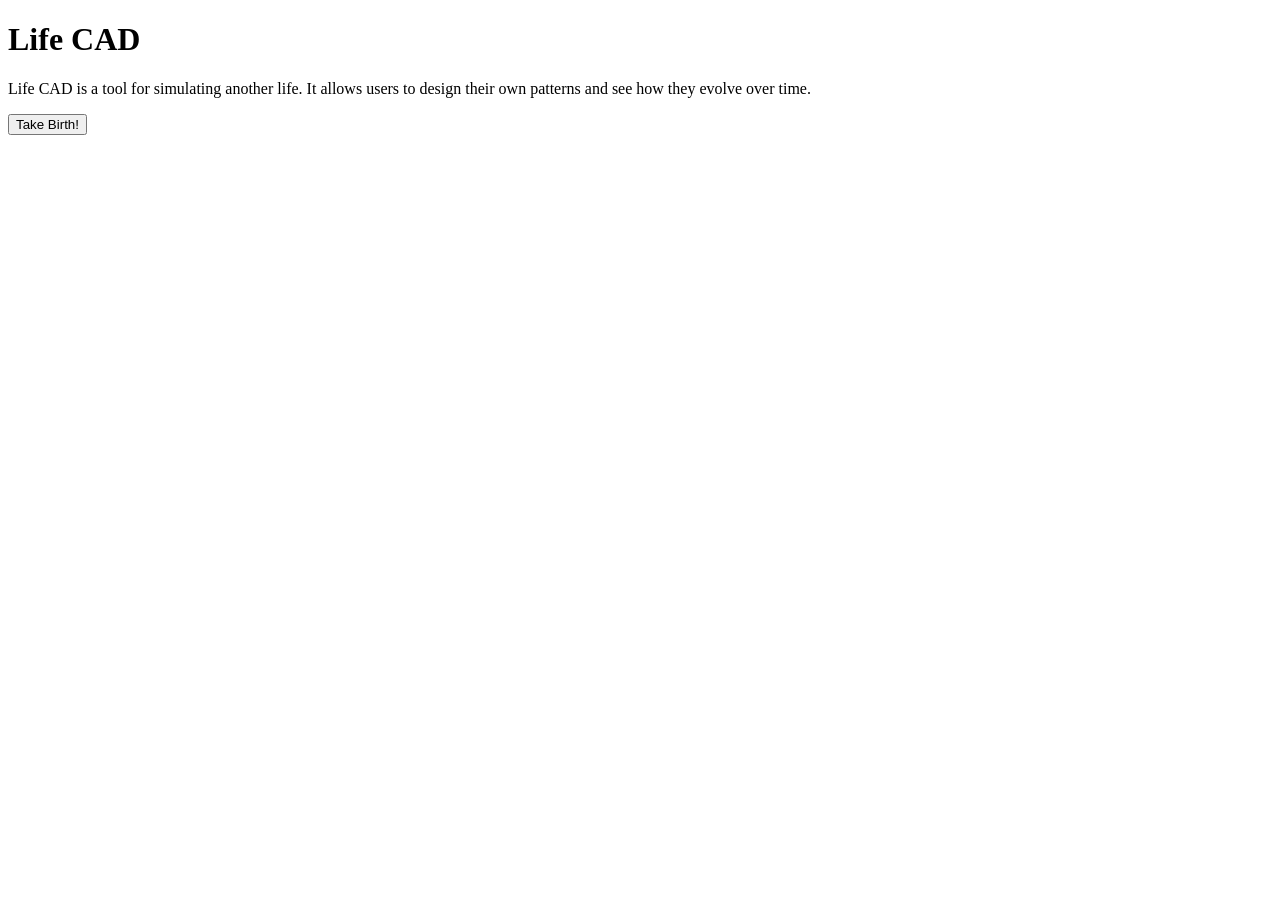
==== index.html @ 3d7f7cb2 "Add files via upload" ====
<!DOCTYPE html>
<html lang="en">
<head>
    <meta charset="UTF-8">
    <meta name="viewport" content="width=device-width, initial-scale=1.0">
    <title>Life CAD</title>

    <link rel="stylesheet" href="style.css">
</head>
<body>
    <h1>Life CAD</h1>
    <p>Life CAD is a tool for simulating another life. It allows users to design their own patterns and see how they evolve over time.</p>

    <button class="birth-button">Take Birth!</button>
    <script src="script.js"></script>
</body>
</html>
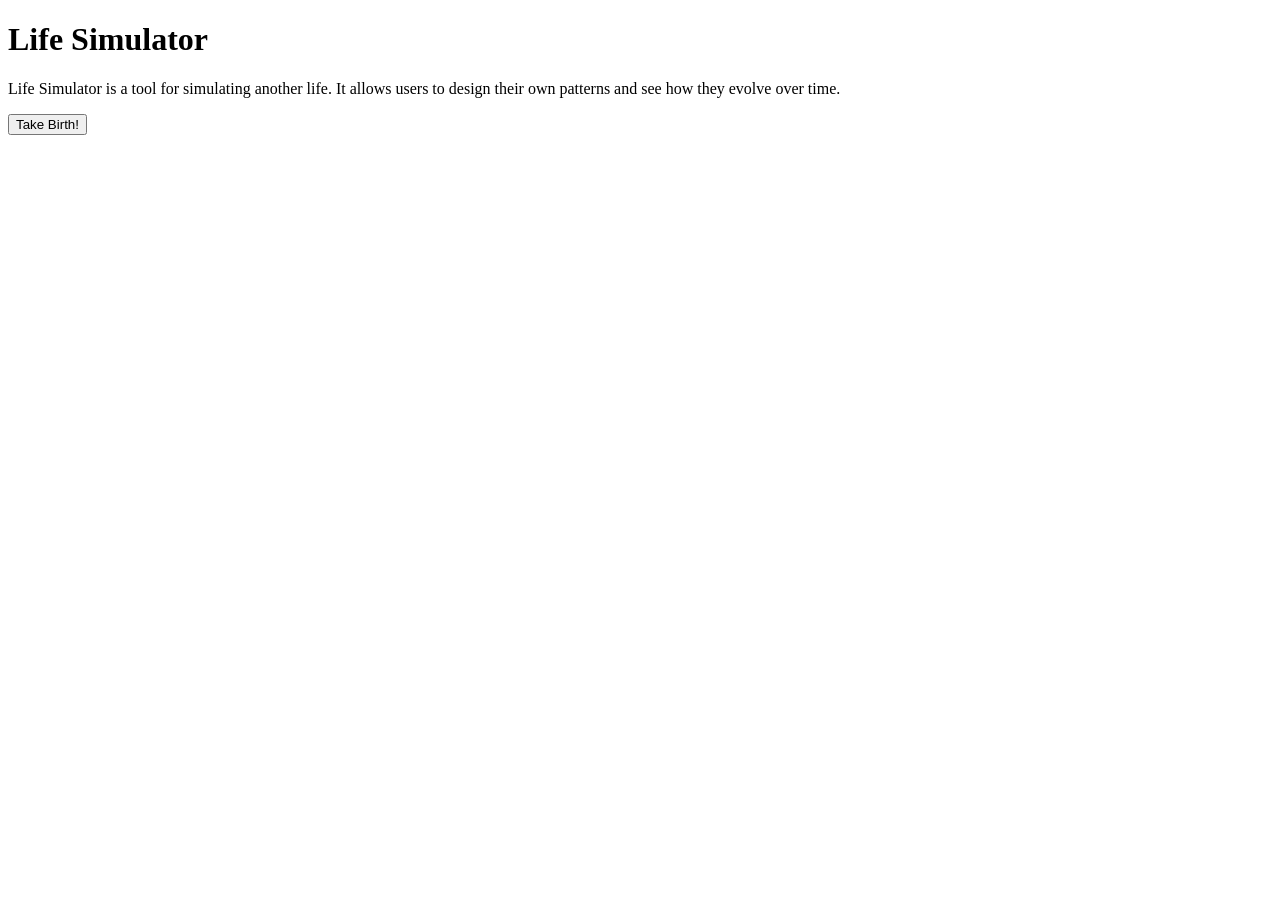
==== commit 6a24d8d0: "Add files via upload" ====
--- a/index.html
+++ b/index.html
@@ -3,15 +3,16 @@
 <head>
     <meta charset="UTF-8">
     <meta name="viewport" content="width=device-width, initial-scale=1.0">
-    <title>Life CAD</title>
+    <title>Life Simulator</title>
 
     <link rel="stylesheet" href="style.css">
 </head>
 <body>
-    <h1>Life CAD</h1>
-    <p>Life CAD is a tool for simulating another life. It allows users to design their own patterns and see how they evolve over time.</p>
+    <h1>Life Simulator</h1>
+    <p>Life Simulator is a tool for simulating another life. It allows users to design their own patterns and see how they evolve over time.</p>
 
     <button class="birth-button">Take Birth!</button>
+    <div id="life-log"></div>
     <script src="script.js"></script>
 </body>
 </html>
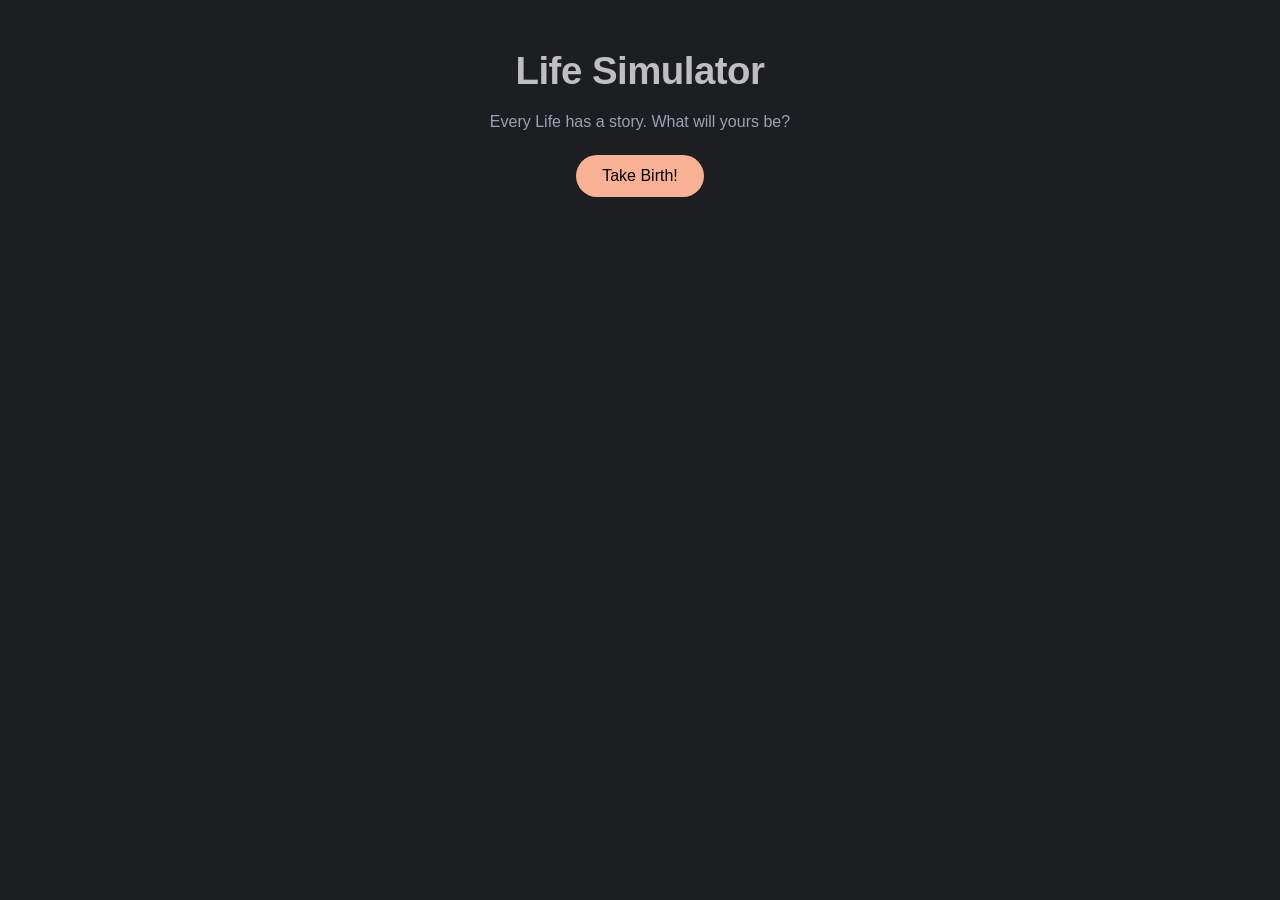
==== commit 1c6202b9: "Add files via upload" ====
--- a/index.html
+++ b/index.html
@@ -4,15 +4,18 @@
     <meta charset="UTF-8">
     <meta name="viewport" content="width=device-width, initial-scale=1.0">
     <title>Life Simulator</title>
-
     <link rel="stylesheet" href="style.css">
 </head>
 <body>
-    <h1>Life Simulator</h1>
-    <p>Life Simulator is a tool for simulating another life. It allows users to design their own patterns and see how they evolve over time.</p>
 
-    <button class="birth-button">Take Birth!</button>
-    <div id="life-log"></div>
+    <div id="game-screen" class="screen">
+        <h1>Life Simulator</h1>
+        <p>Every Life has a story. What will yours be?</p>
+
+        <button class="birth-button" id="main-action-btn">Take Birth!</button>
+        <div id="life-log"></div>
+    </div>
+
     <script src="script.js"></script>
 </body>
 </html>
--- a/style.css
+++ b/style.css
@@ -0,0 +1,189 @@
+/*
+    maroon: #800000
+    gray: #1d1e22
+    silver: #bfbfbf
+*/
+
+* {
+  margin: 0;
+  padding: 0;
+  box-sizing: border-box;
+}
+
+body {
+  font-family: -apple-system, BlinkMacSystemFont, "Segoe UI", Roboto, sans-serif;
+  background: #1d1e22;
+  color: #bfbfbf;
+  line-height: 1.6;
+  padding: 40px 20px;
+  display: flex;
+  flex-direction: column;
+  align-items: center;
+}
+
+.screen {
+  display: flex;
+  flex-direction: column;
+  align-items: center;
+  width: 100%;
+}
+
+h1 {
+  font-size: 2.4rem;
+  font-weight: 600;
+  margin-bottom: 8px;
+  letter-spacing: -0.5px;
+  animation: fadeSlide 0.6s ease forwards;
+}
+
+.screen > p {
+  max-width: 600px;
+  text-align: center;
+  color: #9aa3b2;
+  margin-bottom: 20px;
+  animation: fadeSlide 0.6s ease forwards;
+}
+
+.birth-button {
+  margin-bottom: 30px;
+  padding: 12px 26px;
+  font-size: 1rem;
+  border: none;
+  border-radius: 999px;
+  background: #f8b195;
+  color: black;
+  cursor: pointer;
+  transition: all 0.25s ease;
+}
+
+.birth-button:hover {
+  background: #f89a75;
+  transform: translateY(-2px);
+}
+
+.birth-button:active {
+  transform: scale(0.96);
+}
+
+.birth-button:disabled {
+  cursor: not-allowed;
+}
+
+#life-log {
+  width: 100%;
+  max-width: 650px;
+  display: flex;
+  flex-direction: column;
+  gap: 10px;
+}
+
+#life-log p {
+  background: #f8b195;
+  padding: 12px 16px;
+  border-radius: 10px;
+  font-size: 0.95rem;
+  opacity: 0;
+  transform: translateY(-8px);
+  animation: entryIn 0.35s ease forwards;
+  color: black;
+}
+
+#life-log p[style*="font-weight: bold"] {
+  background: transparent;
+  padding: 6px 2px;
+  font-size: 0.8rem;
+  letter-spacing: 1px;
+  color: #ececec;
+  text-transform: uppercase;
+  border-left: 2px solid #bfbfbf;
+  padding-left: 10px;
+}
+
+#life-log p[style*="italic"] {
+  background: #355c7d;
+  color: #e4e4e4;
+}
+
+#life-log div {
+  display: flex;
+  gap: 10px;
+  flex-wrap: wrap;
+  animation: fadeSlide 0.3s ease forwards;
+}
+
+#life-log div button {
+  flex: 1;
+  min-width: 120px;
+  padding: 8px 12px;
+  border-radius: 8px;
+  border: none;
+  background: #01590b;
+  color: #dfe6ff;
+  font-size: 0.85rem;
+  cursor: pointer;
+  transition: all 0.2s ease;
+}
+
+#life-log div button:hover {
+  background: #2f3545;
+  transform: translateY(-1px);
+}
+
+#life-log div button:active {
+  transform: scale(0.97);
+}
+
+/* Results Screen Styling */
+.report-card {
+  background: #2a2b30;
+  padding: 25px;
+  border-radius: 12px;
+  margin-bottom: 30px;
+  width: 100%;
+  max-width: 500px;
+  box-shadow: 0 4px 15px rgba(0,0,0,0.3);
+  border-top: 4px solid #f8b195;
+  animation: fadeSlide 0.5s ease forwards;
+}
+
+.report-card p {
+  margin-bottom: 10px;
+  font-size: 1.1rem;
+  color: #ececec;
+  text-align: left;
+}
+
+.report-card hr {
+  border: 0;
+  height: 1px;
+  background: #444;
+  margin: 20px 0;
+}
+
+.highlight-event {
+  background: #355c7d !important;
+  padding: 15px !important;
+  border-radius: 8px;
+  font-style: italic;
+  color: #f8b195 !important;
+  text-align: center !important;
+  font-weight: bold;
+}
+
+@keyframes fadeSlide {
+  from {
+    opacity: 0;
+    transform: translateY(-6px);
+  }
+  to {
+    opacity: 1;
+    transform: translateY(0);
+  }
+}
+
+@keyframes entryIn {
+  to {
+    opacity: 1;
+    transform: translateY(0);
+  }
+}
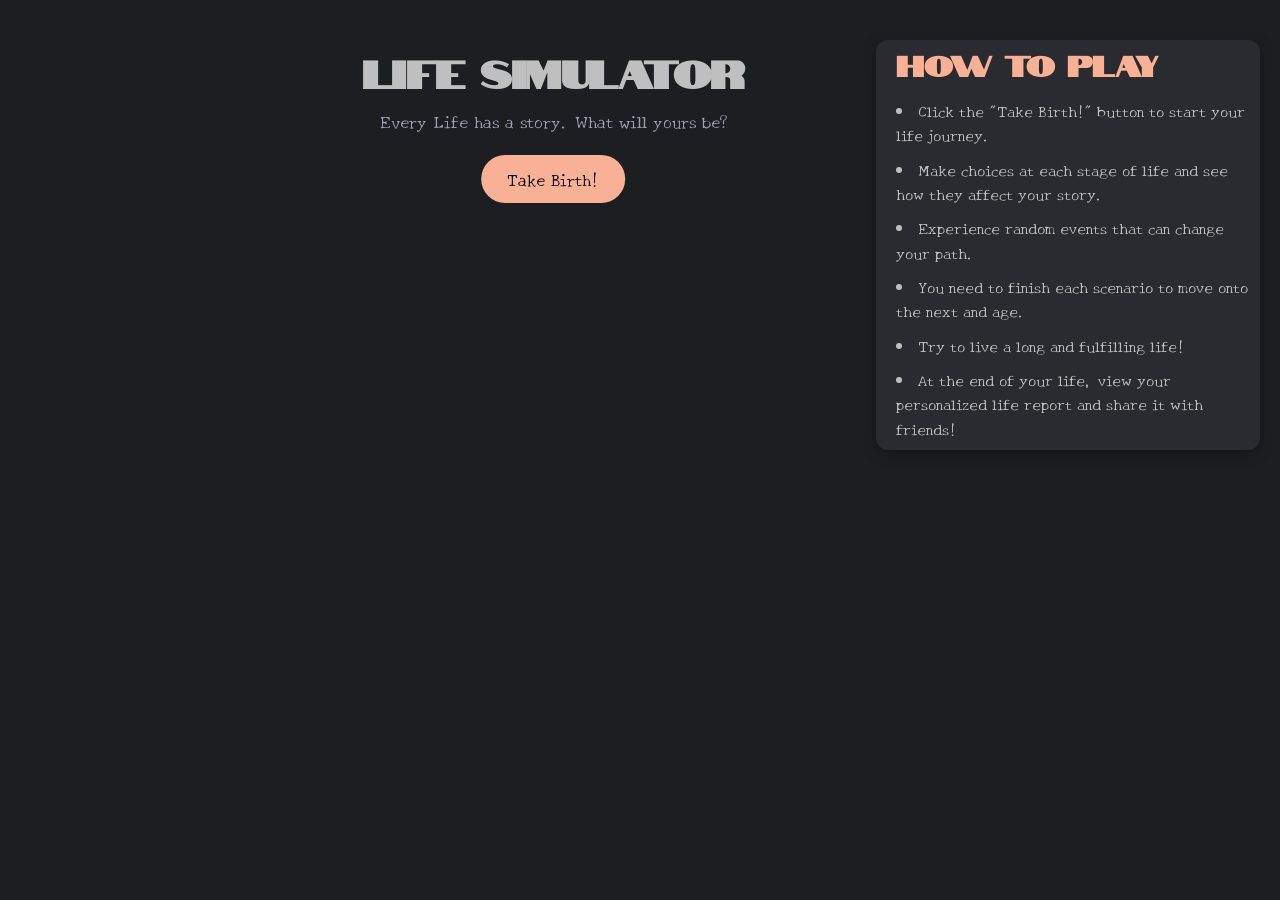
==== commit 0a42a1fd: "Add files via upload" ====
--- a/index.html
+++ b/index.html
@@ -5,9 +5,11 @@
     <meta name="viewport" content="width=device-width, initial-scale=1.0">
     <title>Life Simulator</title>
     <link rel="stylesheet" href="style.css">
+
+    <link href='https://fonts.googleapis.com/css?family=New Tegomin' rel='stylesheet'>
+    <link href='https://fonts.googleapis.com/css?family=Notable' rel='stylesheet'>
 </head>
 <body>
-
     <div id="game-screen" class="screen">
         <h1>Life Simulator</h1>
         <p>Every Life has a story. What will yours be?</p>
@@ -16,6 +18,18 @@
         <div id="life-log"></div>
     </div>
 
+    <div class="instructions">
+        <h2>How to Play</h2>
+        <ol>
+            <li>Click the "Take Birth!" button to start your life journey.</li>
+            <li>Make choices at each stage of life and see how they affect your story.</li>
+            <li>Experience random events that can change your path.</li>
+            <li>You need to finish each scenario to move onto the next and age.</li>
+            <li>Try to live a long and fulfilling life!</li>
+            <li>At the end of your life, view your personalized life report and share it with friends!</li>
+        </ol>
+    </div>
+
     <script src="script.js"></script>
 </body>
 </html>
--- a/style.css
+++ b/style.css
@@ -11,7 +11,7 @@
 }
 
 body {
-  font-family: -apple-system, BlinkMacSystemFont, "Segoe UI", Roboto, sans-serif;
+  font-family: 'New Tegomin';
   background: #1d1e22;
   color: #bfbfbf;
   line-height: 1.6;
@@ -21,19 +21,55 @@
   align-items: center;
 }
 
+.instructions{
+  width: 30%;
+  position: fixed;
+  right: 20px;
+  top: 40px;
+  background: #2a2b30;
+  padding-left: 20px;
+  border-radius: 12px;
+  box-shadow: 0 4px 15px rgba(0,0,0,0.3);
+}
+
+.instructions h2 {
+  font-family: 'Notable';
+  font-size: 1.8rem;
+  margin-bottom: 12px;
+  color: #f8b195;
+}
+
+.instructions ol {
+  list-style: inside;
+}
+
+.instructions ol li {
+  margin-bottom: 10px;
+  font-size: 0.95rem;
+}
+
 .screen {
   display: flex;
   flex-direction: column;
   align-items: center;
+  width: 70%;
+  left: 50%;
+  transform: translateX(-10%);
+}
+
+#results-screen {
   width: 100%;
+  left: 0;
+  transform: none;
 }
 
 h1 {
+  font-family: 'Notable';
   font-size: 2.4rem;
   font-weight: 600;
   margin-bottom: 8px;
   letter-spacing: -0.5px;
-  animation: fadeSlide 0.6s ease forwards;
+  animation: fadeSlide 0.3s ease forwards;
 }
 
 .screen > p {
@@ -41,7 +77,7 @@
   text-align: center;
   color: #9aa3b2;
   margin-bottom: 20px;
-  animation: fadeSlide 0.6s ease forwards;
+  animation: fadeSlide 0.3s ease forwards;
 }
 
 .birth-button {
@@ -53,7 +89,7 @@
   background: #f8b195;
   color: black;
   cursor: pointer;
-  transition: all 0.25s ease;
+  transition: all 0.12s ease;
 }
 
 .birth-button:hover {
@@ -69,8 +105,12 @@
   cursor: not-allowed;
 }
 
+button {
+  font-family: 'New Tegomin';
+}
+
 #life-log {
-  width: 100%;
+  width: 70%;
   max-width: 650px;
   display: flex;
   flex-direction: column;
@@ -84,7 +124,7 @@
   font-size: 0.95rem;
   opacity: 0;
   transform: translateY(-8px);
-  animation: entryIn 0.35s ease forwards;
+  animation: entryIn 0.17s ease forwards;
   color: black;
 }
 
@@ -100,7 +140,7 @@
 }
 
 #life-log p[style*="italic"] {
-  background: #355c7d;
+  background: #575a5c;
   color: #e4e4e4;
 }
 
@@ -108,7 +148,7 @@
   display: flex;
   gap: 10px;
   flex-wrap: wrap;
-  animation: fadeSlide 0.3s ease forwards;
+  animation: fadeSlide 0.15s ease forwards;
 }
 
 #life-log div button {
@@ -117,11 +157,11 @@
   padding: 8px 12px;
   border-radius: 8px;
   border: none;
-  background: #01590b;
+  background: #000f02;
   color: #dfe6ff;
   font-size: 0.85rem;
   cursor: pointer;
-  transition: all 0.2s ease;
+  transition: all 0.1s ease;
 }
 
 #life-log div button:hover {
@@ -133,7 +173,6 @@
   transform: scale(0.97);
 }
 
-/* Results Screen Styling */
 .report-card {
   background: #2a2b30;
   padding: 25px;
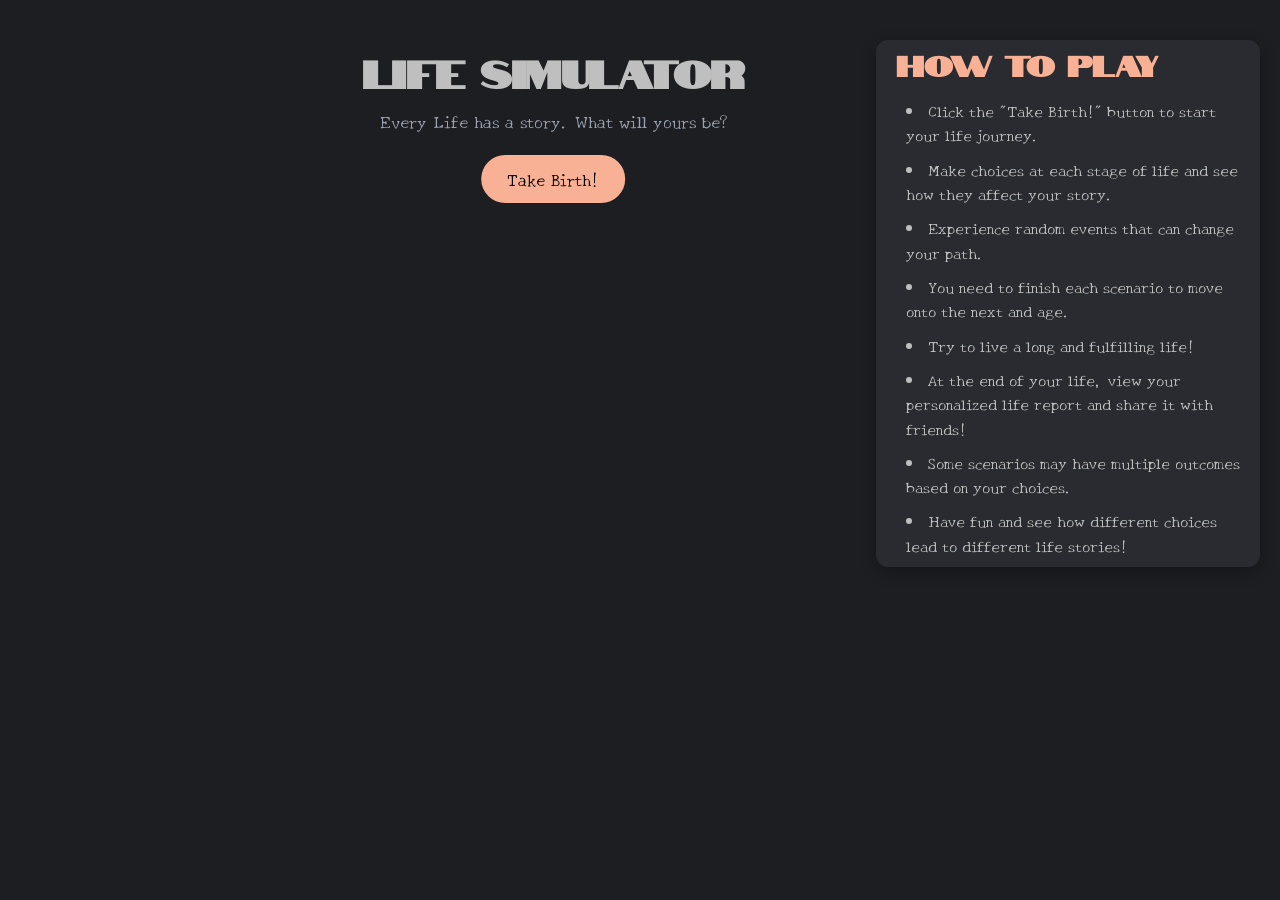
==== commit 9420f57d: "randomized outcomes" ====
--- a/index.html
+++ b/index.html
@@ -8,6 +8,8 @@
 
     <link href='https://fonts.googleapis.com/css?family=New Tegomin' rel='stylesheet'>
     <link href='https://fonts.googleapis.com/css?family=Notable' rel='stylesheet'>
+
+    <link rel="icon" type="image/x-icon" href="https://static.thenounproject.com/png/4158718-200.png">
 </head>
 <body>
     <div id="game-screen" class="screen">
@@ -27,6 +29,8 @@
             <li>You need to finish each scenario to move onto the next and age.</li>
             <li>Try to live a long and fulfilling life!</li>
             <li>At the end of your life, view your personalized life report and share it with friends!</li>
+            <li>Some scenarios may have multiple outcomes based on your choices.</li>
+            <li>Have fun and see how different choices lead to different life stories!</li>
         </ol>
     </div>
 
--- a/style.css
+++ b/style.css
@@ -46,6 +46,8 @@
 .instructions ol li {
   margin-bottom: 10px;
   font-size: 0.95rem;
+  margin-left: 10px;
+  margin-right:15px;
 }
 
 .screen {
@@ -225,4 +227,25 @@
     opacity: 1;
     transform: translateY(0);
   }
+}
+
+@media screen and (max-width: 900px) {
+  .instructions {
+    position: static;
+    width: 100%;
+    margin: 30px 0 30px 0;
+    transform: none;
+  }
+
+  .screen {
+    width: 100%;
+    left: 0;
+    transform: none;
+  }
+}
+
+@media screen and (max-width: 300px) {
+  h1{
+    font-size: 1.3rem;
+  }
 }
